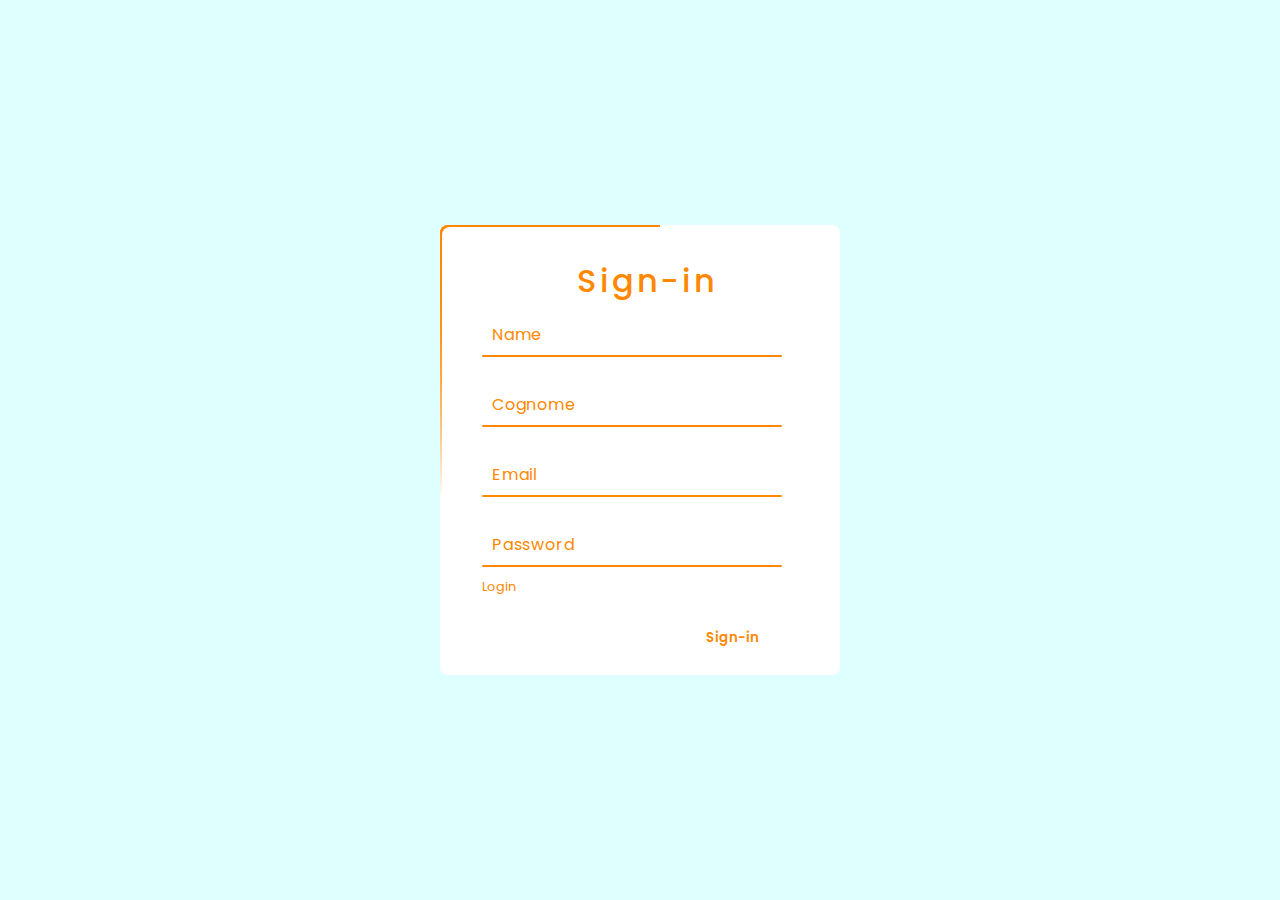
==== public/register.html @ c2f2b06b "first commit" ====
<!DOCTYPE html>
<html>
    <head>
        <meta charset="UTF-8">
        <link rel="stylesheet" href="../css/styleregister.css">
        <title>AWS Register</title>
    </head>
    <body>
        <div class="box">
            <div class="form">
                <form action="../src/register.php" method="POST">
                    <h1 class="prevent-select">Sign-in</h1>
                    <div class="inputbox">
                        <input type="text" name="firstname" required>
                        <span class="prevent-select">Name</span>
                        <i></i>
                    </div>
                    <div class="inputbox">
                        <input type="text" name="lastname" required>
                        <span class="prevent-select">Cognome</span>
                        <i></i>
                    </div>
                    <div class="inputbox">
                        <input type="email" name="email" required maxlength="100">
                        <span class="prevent-select">Email</span>
                        <i></i>
                    </div>
                    <div class="inputbox">
                        <input type="password" name="password" required minlength="8" maxlength="32">
                        <span class="prevent-select">Password</span>
                        <i></i>
                    </div>
                    <div class="links">
                        <a class="prevent-select" href="login.html">Login</a>
                    </div>
                    <input type="submit" value="Sign-in">
                </form>
            </div>
        </div>
    </body>
</html>
---- css/styleregister.css ----
@import url('https://fonts.googleapis.com/css2?family=Poppins:wght@300;400;500;600;700;800;900&display=swap');
*
{
    margin: 0;
    padding: 0;
    box-sizing: border-box;
    font-family: 'Poppins', sans-serif;
}
body
{
    display: flex;
    justify-content: center;
    align-items: center;
    min-height: 100vh;
    background: #dfffff;
}
.box
{
    position: relative;
    width: 400px;
    height: 450px;
    background: #ffffff;
    border-radius: 8px;
    overflow: hidden;
}
.box::before
{
    content: '';
    position: absolute;
    top: -50%;
    left: -50%;
    width: 420px;
    height: 500px;
    background: linear-gradient(0deg,transparent,#ff8800,#ff8800);
    transform-origin: bottom right;
    animation: animate 6s linear infinite;
    animation-delay: -28s;
}
.box::after
{
    content: '';
    position: absolute;
    top: -50%;
    left: -50%;
    width: 420px;
    height: 500px;
    background: linear-gradient(0deg,transparent,#ff8800,#ff8800);
    transform-origin: bottom right;
    animation: animate 6s linear infinite;
    animation-delay: -7s;
}
@keyframes animate
{
    0%
    {
transform: rotate(0deg);
    }
    100%
    {
transform: rotate(360deg);
    }
}
.form
{
    position: absolute;
    inset: 2px;
    border-radius: 8px;
    background: #ffffff;
    z-index: 10;
    padding: 60px 40px;
    display: flex;
    flex-direction: column;
}
.form h1
{
    position: absolute;
    top: 30px;
    left: 135px;
    color: #ff8800;
    font-weight: 500;
    letter-spacing: 0.1em;
}
.inputbox
{
    position: relative;
    width: 300px;
    margin-top: 15px;
}
.inputbox input
{
    position: relative;
    width: 100%;
    padding: 20px 10px 10px;
    background: transparent;
    border: none;
    outline: none;
    color: #ffffff;
    font-size: 1em;
    letter-spacing: 0.05em;
    z-index: 10;
}
.inputbox span
{
    position: absolute;
    left: 0;
    padding: 20px 10px 10px;
    font-size: 1em;
    color: #ff8800;
    pointer-events: none;
    letter-spacing: 0.05em;
    transition: 0.5s;
}
.inputbox input:valid ~ span,
.inputbox input:focus ~ span
{
    color: #ff8800;
    transform: translateX(-10px) translateY(-34px);
    font-size: 0.75em;
}
.inputbox i
{
    position: absolute;
    left: 0;
    bottom: 0;
    width: 100%;
    height: 2px;
    background: #ff8800;
    border-radius: 4px;
    transition: 0.5s;
    pointer-events: none;
    z-index: 9;
}
.inputbox input:valid ~ i,
.inputbox input:focus ~ i
{
    height: 44px;
}
.links
{
    display: flex;
    justify-content: space-between;
}
.links a
{
    margin: 11px 0;
    font-size: 0.8em;
    color: #ff8800;
    text-decoration: none;
}
.links a:hover,
.links a:nth-child(2)
{
    color: #ff8800;
}
input[type="submit"]
{   
    position: absolute;
    top: 390px;
    left: 240px;
    color: #ff8800;
    border: none;
    outline: none;
    background: #ffffff;
    padding: 11px 2px;
    width: 100px;
    margin-top: 0px;
    border-radius: 4px;
    font-weight: 600;
    cursor: pointer;
    transition: 1s;
}
input[type="submit"]:hover{
    transform: scale(110%);
    background-color: #ff8800;
    color: #ffffff;
    cursor: pointer;
    letter-spacing: 2px;
}
input[type="submit"]:active
{
    opacity: 0.8;
}
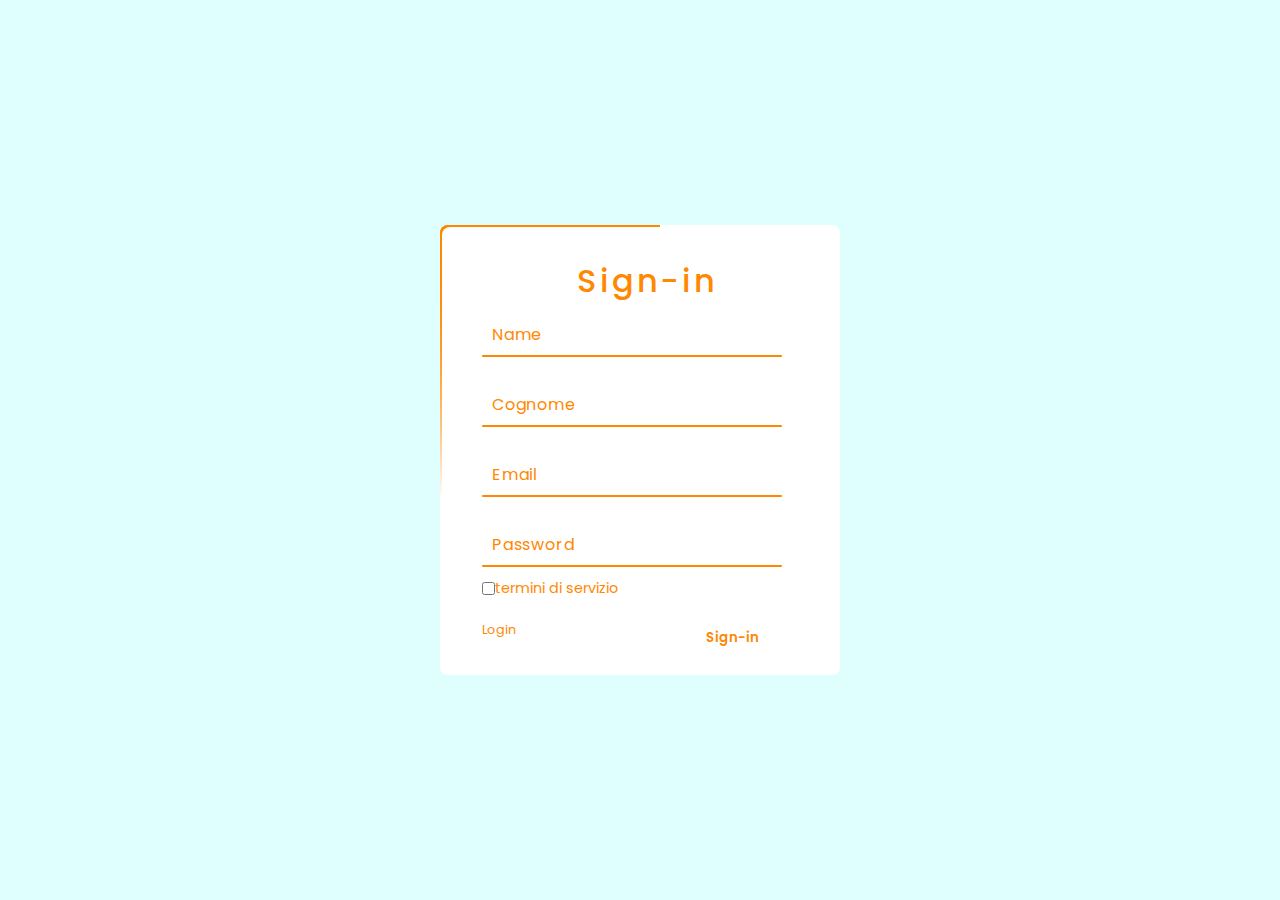
==== commit a687b041: "final change" ====
--- a/public/register.html
+++ b/public/register.html
@@ -4,6 +4,7 @@
         <meta charset="UTF-8">
         <link rel="stylesheet" href="../css/styleregister.css">
         <title>AWS Register</title>
+        <link href="https://cdn.jsdelivr.net/npm/bootstrap@5.3.0-alpha3/dist/css/bootstrap.min.css" rel="stylesheet" integrity="sha384-KK94CHFLLe+nY2dmCWGMq91rCGa5gtU4mk92HdvYe+M/SXH301p5ILy+dN9+nJOZ" crossorigin="anonymous">
     </head>
     <body>
         <div class="box">
@@ -30,6 +31,10 @@
                         <span class="prevent-select">Password</span>
                         <i></i>
                     </div>
+                    <div class="check">
+                        <input type="checkbox" value="checked" name="check" required/>
+                        <a href="https://www.youtube.com/watch?v=q93Er-CFHUw" style="color: #ff8800">termini di servizio</a>
+                    </div>
                     <div class="links">
                         <a class="prevent-select" href="login.html">Login</a>
                     </div>
--- a/css/styleregister.css
+++ b/css/styleregister.css
@@ -135,6 +135,21 @@
 {
     height: 44px;
 }
+.check{
+    display: flex;
+    justify-content:flex-start;
+}
+.check a{
+    margin: 11px 0;
+    font-size: 0.9em;
+    color: #ff8800;
+    text-decoration: none;
+}
+.check a:hover,
+.check a:nth-child(2)
+{
+    color: #ff8800;
+}
 .links
 {
     display: flex;
